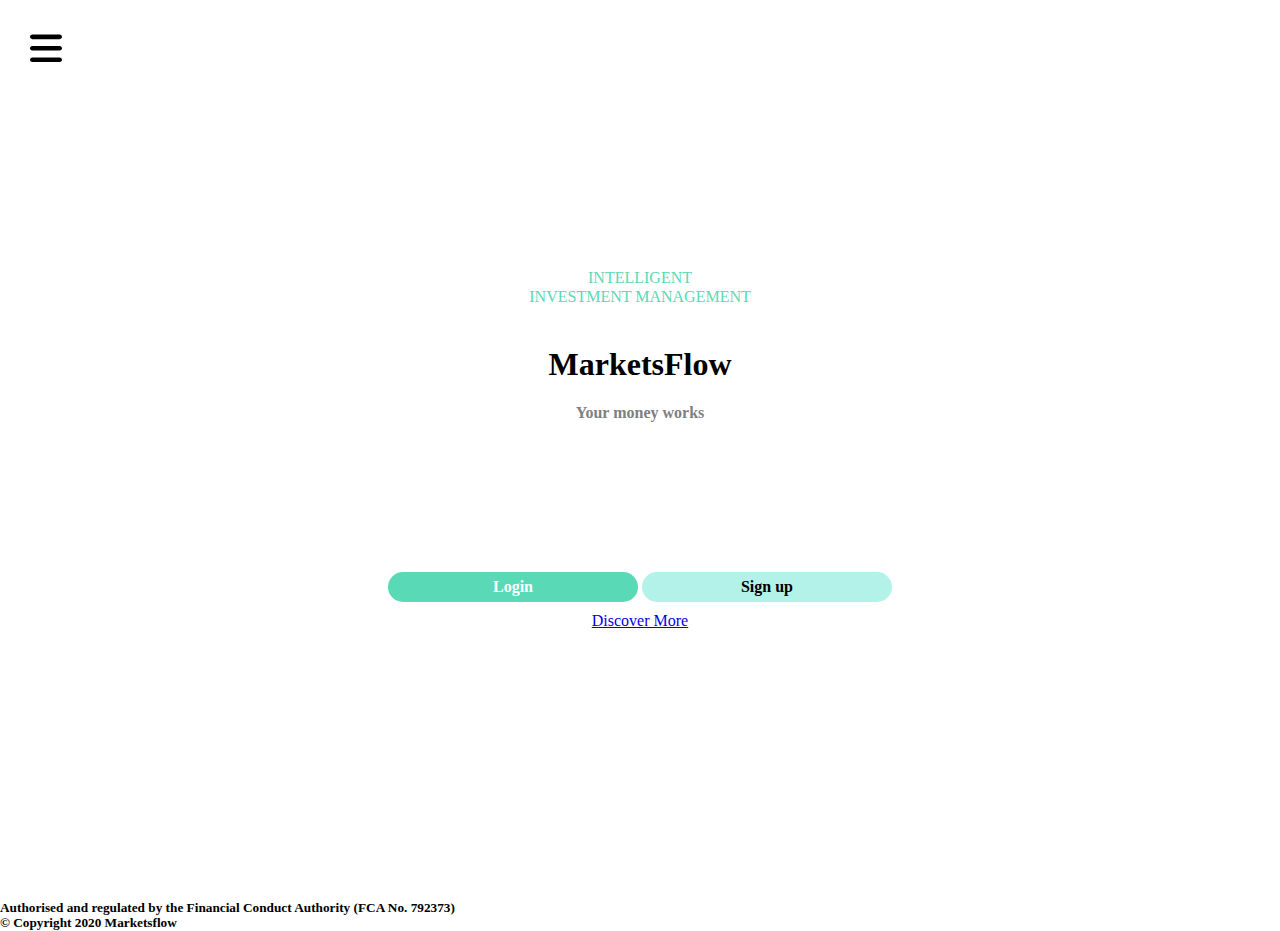
==== login.html @ 8fb16a77 "Botones formulario hechos" ====
<!DOCTYPE html>
<html lang="en">
  <head>
    <meta charset="UTF-8" />
    <meta http-equiv="X-UA-Compatible" content="IE=edge" />
    <meta name="viewport" content="width=device-width, initial-scale=1.0" />
    <title>Document</title>
    <link rel="stylesheet" href="./css/normalize.css" />
    <link rel="stylesheet" href="./css/estilos.css" />
  </head>
  <body>
    <!-- MENÚ MÓVIL -->
    <div class="containerLogin">
      <!-- HEADER -->
      <header>
        <!-- ICONO -->
        <input type="checkbox" id="boton" />
        <label for="boton"
          ><svg xmlns="http://www.w3.org/2000/svg" viewBox="0 0 448 512">
            <path
              d="M0 96C0 78.3 14.3 64 32 64H416c17.7 0 32 14.3 32 32s-14.3 32-32 32H32C14.3 128 0 113.7 0 96zM0 256c0-17.7 14.3-32 32-32H416c17.7 0 32 14.3 32 32s-14.3 32-32 32H32c-17.7 0-32-14.3-32-32zM448 416c0 17.7-14.3 32-32 32H32c-17.7 0-32-14.3-32-32s14.3-32 32-32H416c17.7 0 32 14.3 32 32z"
            />
          </svg>
        </label>

        <!-- DESPLEGABLE -->
        <ul class="desplegable">
          <li>Inicio</li>
          <li>Servicios</li>
          <li>Nosotros</li>
          <li>Contactar</li>
        </ul>
      </header>
      <!-- MAIN -->
      <main class="mainLogin">

        
        <section class="titulos">
            <article class="tituloSuperior">INTELLIGENT <br>INVESTMENT MANAGEMENT</article>
            <article class="tituloLogo">
                <img src="" class="hexagono">
                <h1 class="markets">MarketsFlow</h1>
                <h4 class="money">Your money works</h4>
            </article>
        </section>

        <!-- Formulario -->
        <section class="formularioLogin">
            <form action="" method="post">
                <input type="text" name="usuario" id="" placeholder="Login" class="login" required/>
                
                <input type="password" name="password" id="" placeholder="Sign up" autocomplete="off" class="password" required/>
            </form>
            <a href="#">Discover More</a>
        </section>

        
       
      </main>

      <footer>


        <h5>Authorised and regulated by the Financial Conduct Authority (FCA No. 792373)</h5>
        <h5>&copy; Copyright 2020 Marketsflow</h5>
      </footer>
    </div>
  </body>
</html>
---- css/estilos.css ----
html {
  font-size: 16px;
}

* {
  box-sizing: border-box;
  margin: 0;
  padding: 0;
}
/* VARIABLES */
:root {
  /* COLORES */
  --color_verdeBase: #59d9b5;
  --color_verdeOscuro: #01402e;
  --color_verdeClaro: #b3f2e9;
  --color_verdeMuyClaro: #d0f2e9;
  --color_grisFondo: #fafcfe;
  /* MARGENES */
  --margen_paddingGeneral: 30px;
  --margen_paddingBotones: 8px 10px;
  --margen_separacionSections: 80px;
  --margen_CurvaBoton: 20px;
  --margen_desplegables: 100px;
  /* FUENTES */
  --fuente_Base: Arial;
  --fuente_BaseTamanyo: 1rem;
  --fuente_H1: 2rem;
  --fuente_H2: 1.5rem;
  --fuente_H3: 1.3rem;
  --fuenteBotones: var(--fuente_H3);
  --fuente_parrafo: var(--fuente_BaseTamanyo);
}
/* ****************************************************************************************** */

header {
  position: absolute;
  top: 0;
  left: 0;
  z-index: 5;
}

#boton{
  display: none;
}

label {
  position: absolute;
  top: var(--margen_paddingGeneral);
  left: var(--margen_paddingGeneral);
  z-index: 10;
}
ul.desplegable {
  display: none;
  list-style-type: none;
  width: 100vw;
  height: 100vh;
  background-color: var(--color_verdeOscuro);
  padding: calc(var(--margen_paddingGeneral) * 6) var(--margen_paddingGeneral);
  color: var(--color_verdeBase);
}

input:checked ~ .desplegable {
  display: flex;
  flex-direction: column;
  justify-content: space-between;
  align-items: center;
}

svg {
  width: 32px;
}

/* HEXAGONO */
.hexagono {
  
  filter: invert(100%);
  margin-right: 3px;
  width: 30px;
}

/* MARKET */
h1 {
  color: white;
  font-weight: bold;
}
/* MAIN */
main {
  background-color: var(--color_verdeBase);
  display: flex;
  
  justify-content: center;
  align-items: center;
  height: 100vh;
}

/* LOGIN */

.mainLogin {
  background-color: white;
  display: flex;
  flex-direction: column;
  align-items: center;
  justify-content: center;
  text-align: center;
  height: 100vh;
}

.titulos {
  padding-bottom: 150px;
}

.tituloSuperior {
  color: var(--color_verdeBase);
}

.markets {
  color: black;
}

.money {
  color: grey;
}


.login {
  background-color: var(--color_verdeBase);
  border-radius: 20px;
  text-align: center;
  margin-bottom: 10px;
  border: none;
  height: 30px;
  width: 250px;
  color: white;
}


.login::placeholder{
  color: white;
  font-weight: bold;
}

.password{
  background-color: var(--color_verdeClaro);
  border-radius: 20px;
  text-align: center;
  margin-bottom: 10px;
  border: none;
  height: 30px;
  width: 250px;
  color: white;
}


.password::placeholder{
  color: black;
  font-weight: bold;
}
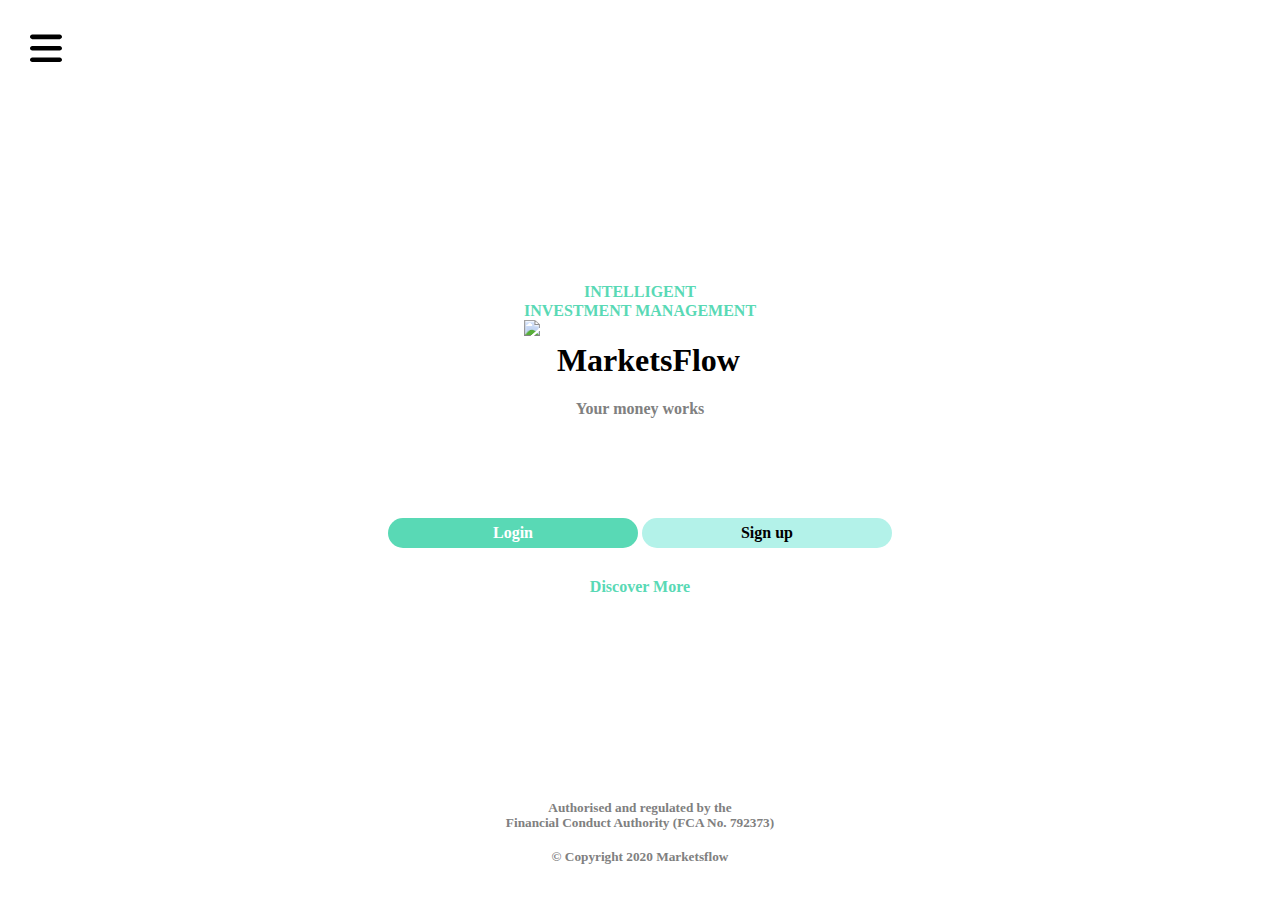
==== commit 5edd7d6f: "Login terminado" ====
--- a/login.html
+++ b/login.html
@@ -33,36 +33,52 @@
       </header>
       <!-- MAIN -->
       <main class="mainLogin">
-
-        
         <section class="titulos">
-            <article class="tituloSuperior">INTELLIGENT <br>INVESTMENT MANAGEMENT</article>
-            <article class="tituloLogo">
-                <img src="" class="hexagono">
-                <h1 class="markets">MarketsFlow</h1>
-                <h4 class="money">Your money works</h4>
-            </article>
+          <article class="tituloSuperior">
+            INTELLIGENT <br />INVESTMENT MANAGEMENT
+          </article>
+          <article class="tituloLogo">
+            <section class="hexagonoTitulo">
+            <img src="./svg/hexagono-verde.svg" class="hexagonoVerde" />
+            <h1 class="markets">MarketsFlow</h1>
+          </section>
+            <h4 class="money">Your money works</h4>
+          </article>
         </section>
 
         <!-- Formulario -->
         <section class="formularioLogin">
-            <form action="" method="post">
-                <input type="text" name="usuario" id="" placeholder="Login" class="login" required/>
-                
-                <input type="password" name="password" id="" placeholder="Sign up" autocomplete="off" class="password" required/>
-            </form>
-            <a href="#">Discover More</a>
+          <form action="" method="post">
+            <input
+              type="email"
+              name="usuario"
+              id=""
+              placeholder="Login"
+              class="login"
+              required
+            />
+
+            <input
+              type="password"
+              name="password"
+              id=""
+              placeholder="Sign up"
+              autocomplete="off"
+              class="password"
+              required
+            />
+          </form>
+          <a href="#" class="discover">Discover More</a>
         </section>
-
-        
-       
       </main>
 
       <footer>
-
-
-        <h5>Authorised and regulated by the Financial Conduct Authority (FCA No. 792373)</h5>
-        <h5>&copy; Copyright 2020 Marketsflow</h5>
+        <h5>
+          Authorised and regulated by the<br />
+          Financial Conduct Authority (FCA No. 792373)
+        </h5>
+        <br />
+        <h5 class="copyright">&copy; Copyright 2020 Marketsflow</h5>
       </footer>
     </div>
   </body>
--- a/css/estilos.css
+++ b/css/estilos.css
@@ -39,7 +39,7 @@
   z-index: 5;
 }
 
-#boton{
+#boton {
   display: none;
 }
 
@@ -72,7 +72,6 @@
 
 /* HEXAGONO */
 .hexagono {
-  
   filter: invert(100%);
   margin-right: 3px;
   width: 30px;
@@ -87,7 +86,7 @@
 main {
   background-color: var(--color_verdeBase);
   display: flex;
-  
+
   justify-content: center;
   align-items: center;
   height: 100vh;
@@ -104,13 +103,22 @@
   text-align: center;
   height: 100vh;
 }
+.hexagonoTitulo{
+  display: flex;
+}
 
+.hexagonoVerde{
+  width: 30px;
+  margin-right: 3px;
+}
 .titulos {
-  padding-bottom: 150px;
+  margin-bottom: 100px;
+  margin-top: -20px;
 }
 
 .tituloSuperior {
   color: var(--color_verdeBase);
+  font-weight: bold;
 }
 
 .markets {
@@ -120,7 +128,6 @@
 .money {
   color: grey;
 }
-
 
 .login {
   background-color: var(--color_verdeBase);
@@ -133,13 +140,12 @@
   color: white;
 }
 
-
-.login::placeholder{
+.login::placeholder {
   color: white;
   font-weight: bold;
 }
 
-.password{
+.password {
   background-color: var(--color_verdeClaro);
   border-radius: 20px;
   text-align: center;
@@ -148,10 +154,26 @@
   height: 30px;
   width: 250px;
   color: white;
+  margin-bottom: 30px;
 }
 
-
-.password::placeholder{
+.password::placeholder {
   color: black;
   font-weight: bold;
-}+}
+
+.discover {
+  text-decoration: none;
+  color: var(--color_verdeBase);
+  font-weight: bold;
+}
+
+footer {
+  text-align: center;
+  color: grey;
+  margin-top: -100px;
+}
+
+.copyright {
+  margin-bottom: 50px;
+}
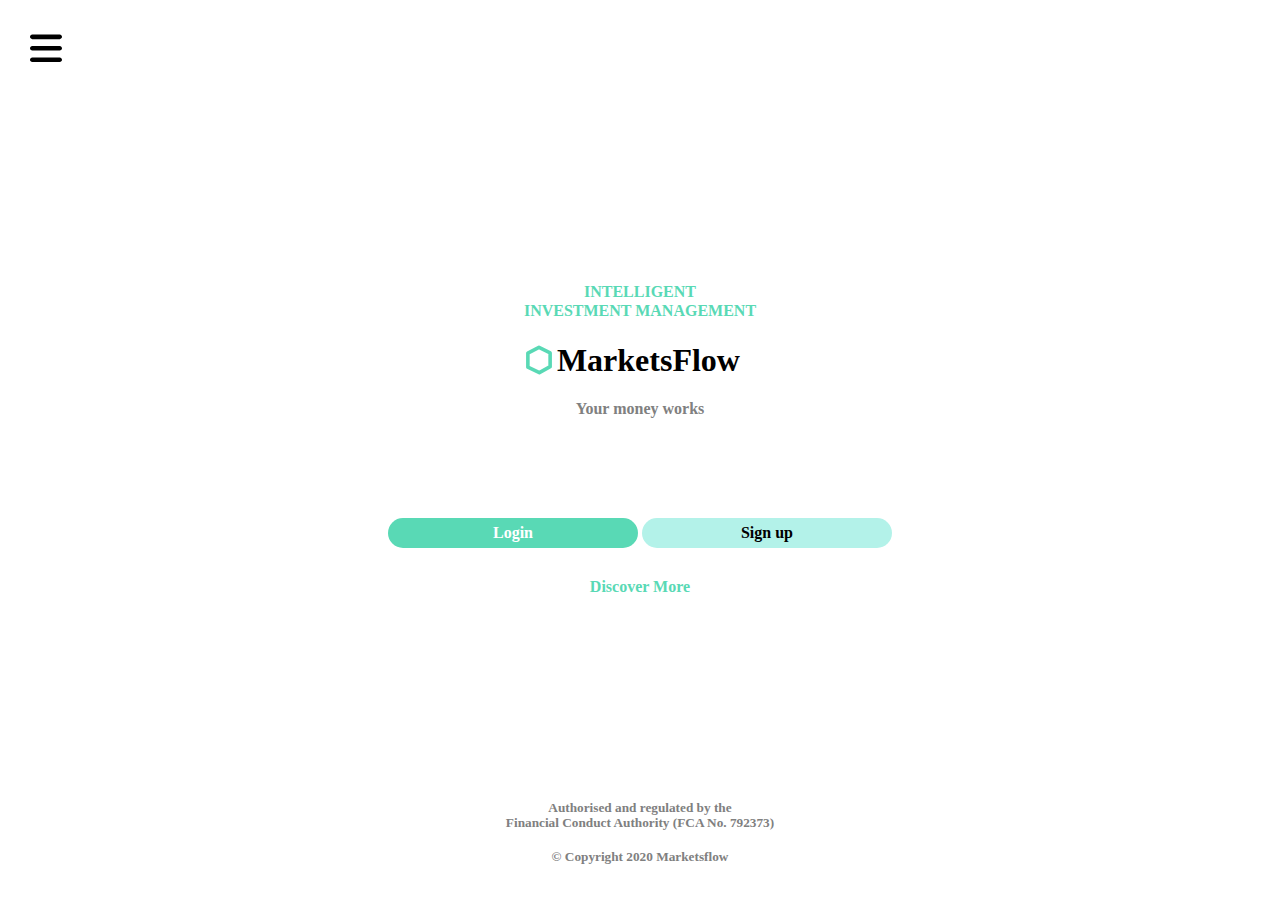
==== commit 3511ed76: "Boton para ir al login añadido" ====
--- a/login.html
+++ b/login.html
@@ -25,7 +25,7 @@
 
         <!-- DESPLEGABLE -->
         <ul class="desplegable">
-          <li>Inicio</li>
+          <a href="index.html" class="inicio"><li>Inicio</li></a>
           <li>Servicios</li>
           <li>Nosotros</li>
           <li>Contactar</li>
@@ -39,9 +39,9 @@
           </article>
           <article class="tituloLogo">
             <section class="hexagonoTitulo">
-            <img src="./svg/hexagono-verde.svg" class="hexagonoVerde" />
-            <h1 class="markets">MarketsFlow</h1>
-          </section>
+              <img src="./svg/hexagono-verde.svg" class="hexagonoVerde" />
+              <h1 class="markets">MarketsFlow</h1>
+            </section>
             <h4 class="money">Your money works</h4>
           </article>
         </section>
@@ -66,12 +66,13 @@
               autocomplete="off"
               class="password"
               required
+              pattern="(?=.*\d)(?=.*[a-z])(?=.*[A-Z]).{8,}"
             />
           </form>
           <a href="#" class="discover">Discover More</a>
         </section>
       </main>
-
+      <!-- FOOTER -->
       <footer>
         <h5>
           Authorised and regulated by the<br />
--- a/css/estilos.css
+++ b/css/estilos.css
@@ -59,6 +59,16 @@
   color: var(--color_verdeBase);
 }
 
+.servicios{
+  text-decoration: none;
+  color: var(--color_verdeBase);
+}
+
+.inicio{
+  text-decoration: none;
+  color: var(--color_verdeBase);
+}
+
 input:checked ~ .desplegable {
   display: flex;
   flex-direction: column;
@@ -94,6 +104,7 @@
 
 /* LOGIN */
 
+/* MAIN DEL LOGIN */
 .mainLogin {
   background-color: white;
   display: flex;
@@ -103,14 +114,16 @@
   text-align: center;
   height: 100vh;
 }
-.hexagonoTitulo{
+/* TEXTO AL LADO DEL HEXAGONO */
+.hexagonoTitulo {
   display: flex;
 }
-
-.hexagonoVerde{
+/* ICONO HEXAGONO */
+.hexagonoVerde {
   width: 30px;
   margin-right: 3px;
 }
+/* TITULOS */
 .titulos {
   margin-bottom: 100px;
   margin-top: -20px;
@@ -128,7 +141,7 @@
 .money {
   color: grey;
 }
-
+/* INPUT LOGIN */
 .login {
   background-color: var(--color_verdeBase);
   border-radius: 20px;
@@ -144,7 +157,7 @@
   color: white;
   font-weight: bold;
 }
-
+/* INPUT PASSWORD */
 .password {
   background-color: var(--color_verdeClaro);
   border-radius: 20px;
@@ -167,7 +180,7 @@
   color: var(--color_verdeBase);
   font-weight: bold;
 }
-
+/* FOOTER */
 footer {
   text-align: center;
   color: grey;
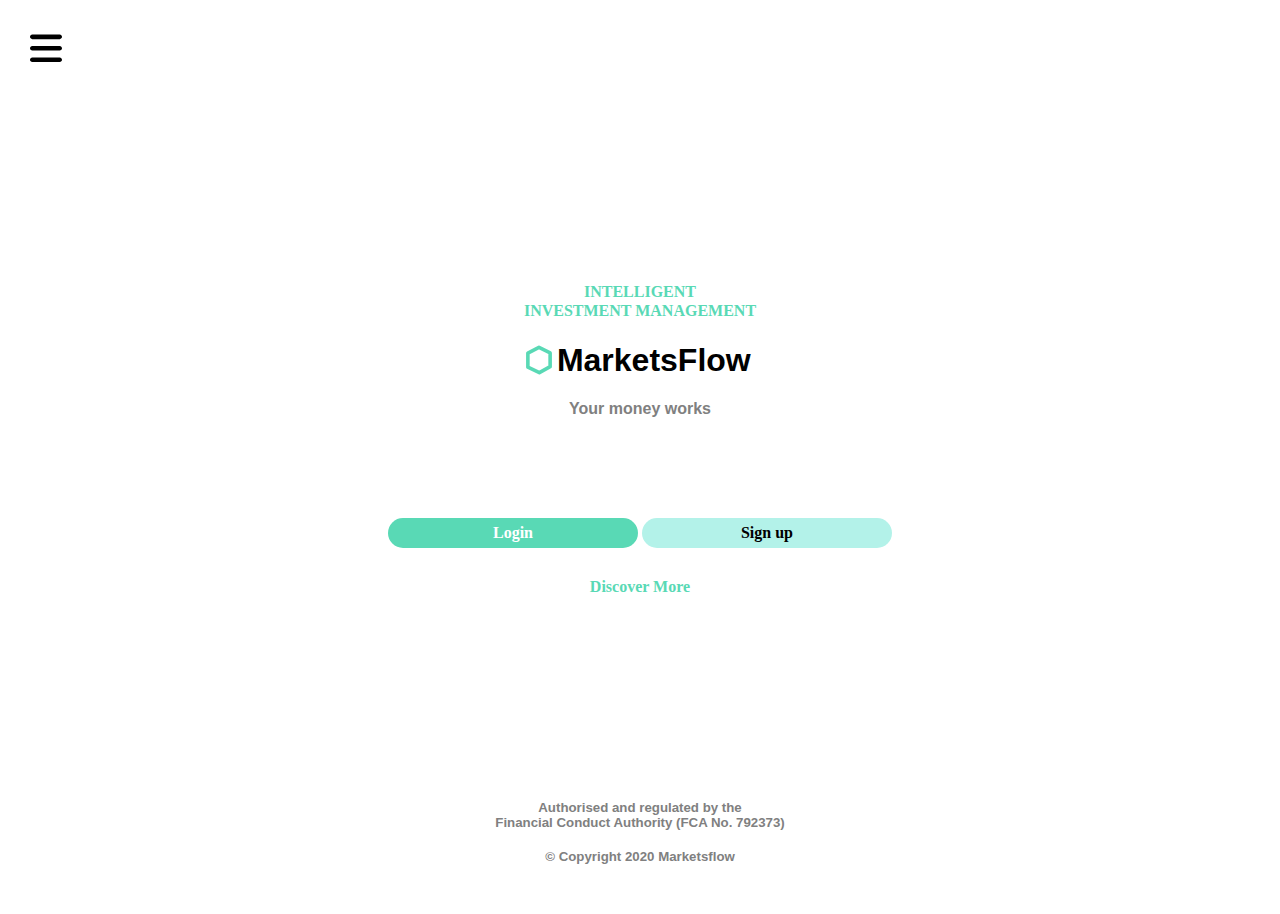
==== commit ad67c9f1: "titulos de index y login" ====
--- a/login.html
+++ b/login.html
@@ -4,7 +4,7 @@
     <meta charset="UTF-8" />
     <meta http-equiv="X-UA-Compatible" content="IE=edge" />
     <meta name="viewport" content="width=device-width, initial-scale=1.0" />
-    <title>Document</title>
+    <title>Login</title>
     <link rel="stylesheet" href="./css/normalize.css" />
     <link rel="stylesheet" href="./css/estilos.css" />
   </head>
--- a/css/estilos.css
+++ b/css/estilos.css
@@ -69,6 +69,10 @@
   color: var(--color_verdeBase);
 }
 
+.servicios{
+  text-decoration: none;
+  color: var(--color_verdeBase);
+}
 input:checked ~ .desplegable {
   display: flex;
   flex-direction: column;
@@ -190,3 +194,7 @@
 .copyright {
   margin-bottom: 50px;
 }
+
+h1, h4, h5, li{
+  font-family: var(--fuente_Base);
+}